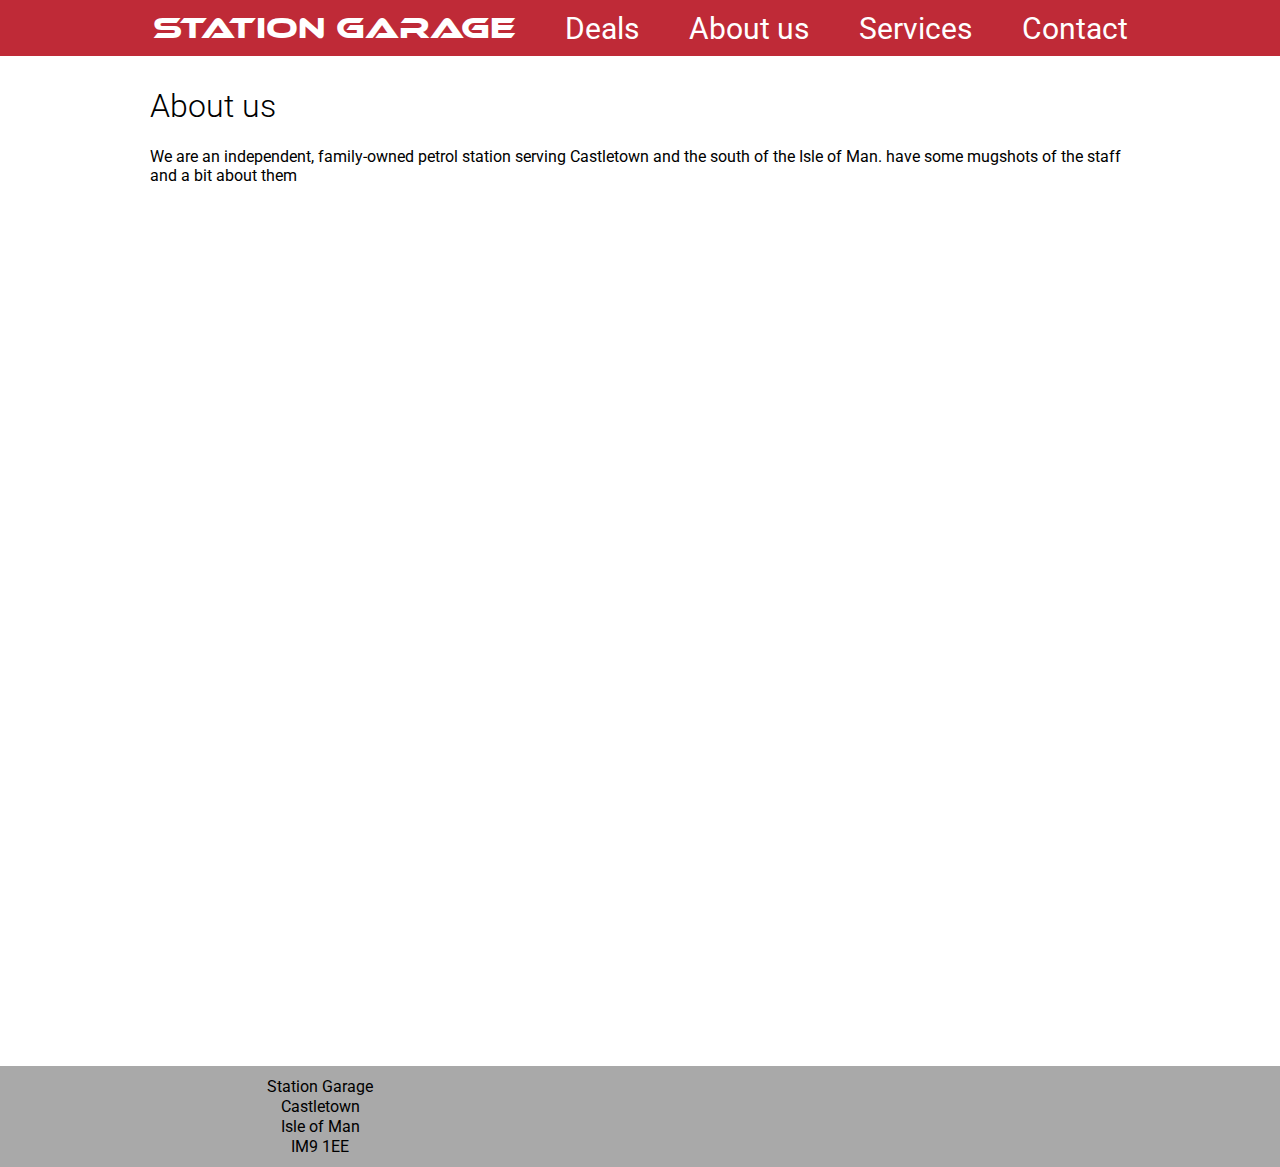
==== aboutus.html @ 43b6439f "Redesign" ====
<!DOCTYPE html>
<html lang="en">

<head>
  <meta charset="UTF-8">
  <meta name="viewport" content="width=device-width, initial-scale=1.0">
  <title>Station Garage - Homepage</title>
  <link rel="stylesheet" href="css.css">
  <script src="script.js"></script>
  <link rel="preconnect" href="https://fonts.gstatic.com">
  <link href="https://fonts.googleapis.com/css2?family=Roboto:wght@300&display=swap" rel="stylesheet">
  <link href="https://fonts.googleapis.com/css2?family=Roboto:wght@500&display=swap" rel="stylesheet">
  <link rel="stylesheet" href="https://cdnjs.cloudflare.com/ajax/libs/font-awesome/4.7.0/css/font-awesome.min.css">
</head>

<body>
  <nav>
    <div id="navwrap">
    <a class=logo href="index.html">STATION GARAGE</a>
    <ul id="links">
      <li><a href="deals.html">Deals</a></li>
      <li><a href="aboutus.html">About us</a></li>
      <li><a href="services.html">Services</a></li>
      <li><a href="contact.html">Contact</a></li>
    </ul>
  </div>
  <a href="javascript:void(0);" class="icon" onclick="Burger()">
    <i class="fa fa-bars"></i>
  </a>

  </nav>




  <div id="wrapper">
<h1>About us</h1>
We are an independent, family-owned petrol station serving Castletown and the south of the Isle of Man.


have some mugshots of the staff and a bit about them

  </div>


  <footer>
<div class="col6">
<p>Station Garage</p>
<p>Castletown</p>
<p>Isle of Man</p>
<p>IM9 1EE</p>
</div>
<div class="col6"></div>

  </footer>

</body>

</html>
---- css.css ----
@font-face {
    font-family: 'ethnocentricregular';
    src: url('ethnocentric_rg-webfont.woff2') format('woff2'),
         url('ethnocentric_rg-webfont.woff') format('woff');
    font-weight: normal;
    font-style: normal;

}


@media only screen and (max-width:1050px){ /*When the screen gets small*/
    nav ul{
        display: none;
        width: 100% !important;/*Makes the links wider for phones*/
    }
    .icon{
        display: block;
        }
    #navwrap{
        display: block  !important;/*Ensures new line between logo and links*/
        width:100% !important;   /*Makes the links wider for phones*/
    }
}
@media only screen and (min-width:1050px){/*When the screen gets big*/
    nav ul{
        display: inherit !important;

    }
    .icon{
    display: none;

    }


}

@media only screen and (max-width:650px){ /*When the screen gets smaller*/
.card{
    width: 100%!important;
}
.widecard{
    width: 100%!important;
}

 
.bigImage {
    height: 300px !important;
} 
}

@media only screen and (max-width: 1000px) {
    #wrapper{
        width: 100%;
    }}

.icon{
    float:right ;

}


.logo{
font-family: "ethnocentricregular";

}

nav{
    background-color:#BF2A37;
    font-size: 30px;
    font-family: 'Roboto', sans-serif;
    display: flex;

}

nav ul{
    list-style-type: none;
    margin: auto;
    padding: 0;     
    overflow: hidden;
    width:fit-content;

}
nav ul li{
    float: left;
}

nav a{
    text-decoration: none;
    display: block;
    color: white;
    text-align: center;
    padding: 10px 25px 10px 25px;

}

nav a:hover{
    background-color: #A62E38;;
}

nav a:visited{
    color: white;
}

#navwrap{
    width:fit-content;
    display: flex;
    margin: auto;
}


.row::after {
    content: "";
    clear: both;
    display: table;
}




body{
    margin: 0px;
    /*background-color: #A62E38;*/
    background-color: #fff;
    font-family: 'Roboto', sans-serif;
}

#wrapper{
    width: 980px;
    padding-left: 10px;
    padding-right: 10px;
    height: 1000px;
    background-color:#fff ;
    margin: auto;
    padding-top: 10px;
  /*  -webkit-box-shadow: 1px 35px 49px 7px rgba(0,0,0,0.75);
-moz-box-shadow: 1px 35px 49px 7px rgba(0,0,0,0.75);
box-shadow: 1px 35px 49px 7px rgba(0,0,0,0.75);  After researching similar websites, a different style has been chosen.  */
}

.bigImage{
    display: flex;
    justify-content: center;
    height:390px;
    overflow: hidden;
}
.bigImage img{
    flex:none;
    height: 208%;
    transform: translate(0px, -40px);

}
.menuflex{
    display:flex;
    flex-direction: row;
    flex-wrap: wrap;
    justify-content: space-around;
    margin-top: 5px;
}

.card{
    border: 1px solid;
    border-radius: 3px;
    width: 35%;
    height:600px;
    background-color:white;
    overflow: hidden;
    padding: 1px;
    justify-content: center;
}
.card img{
    width: 100%;
flex: none;
}
.cardImage{
    height:300px;
    overflow: hidden;
}
.widecard{
    border: 1px solid;
    border-radius: 3px;
    width: 60%;
    height:600px;
    background-color:white;
    overflow: hidden;
padding: 1px;
justify-content: center;

}
.widecard img{
    width: 100%;
flex: none;
transform: translate(0px,-200px);
}
.WidecardImage{
    height:400px;
    overflow: hidden;
}
.links{
    display:block;
}


footer{
    width: 100%;
    height: auto;
    background-color:darkgray;
    padding: 10px 0 10px 0;
}

footer div{
    height: inherit;
    text-align: center;
    
}
footer p{
    margin: 1px;
}
.col1 {width: 8.33%;}
.col2 {width: 16.66%;}
.col3 {width: 25%;}
.col4 {width: 33.33%;}
.col5 {width: 41.66%;}
.col6 {width: 50%;}
.col7 {width: 58.33%;}
.col8 {width: 66.66%;}
.col9 {width: 75%;}
.col10 {width: 83.33%;}
.col11 {width: 91.66%;}
.col12 {width: 100%;}

h1{
    font-weight: 300;
}
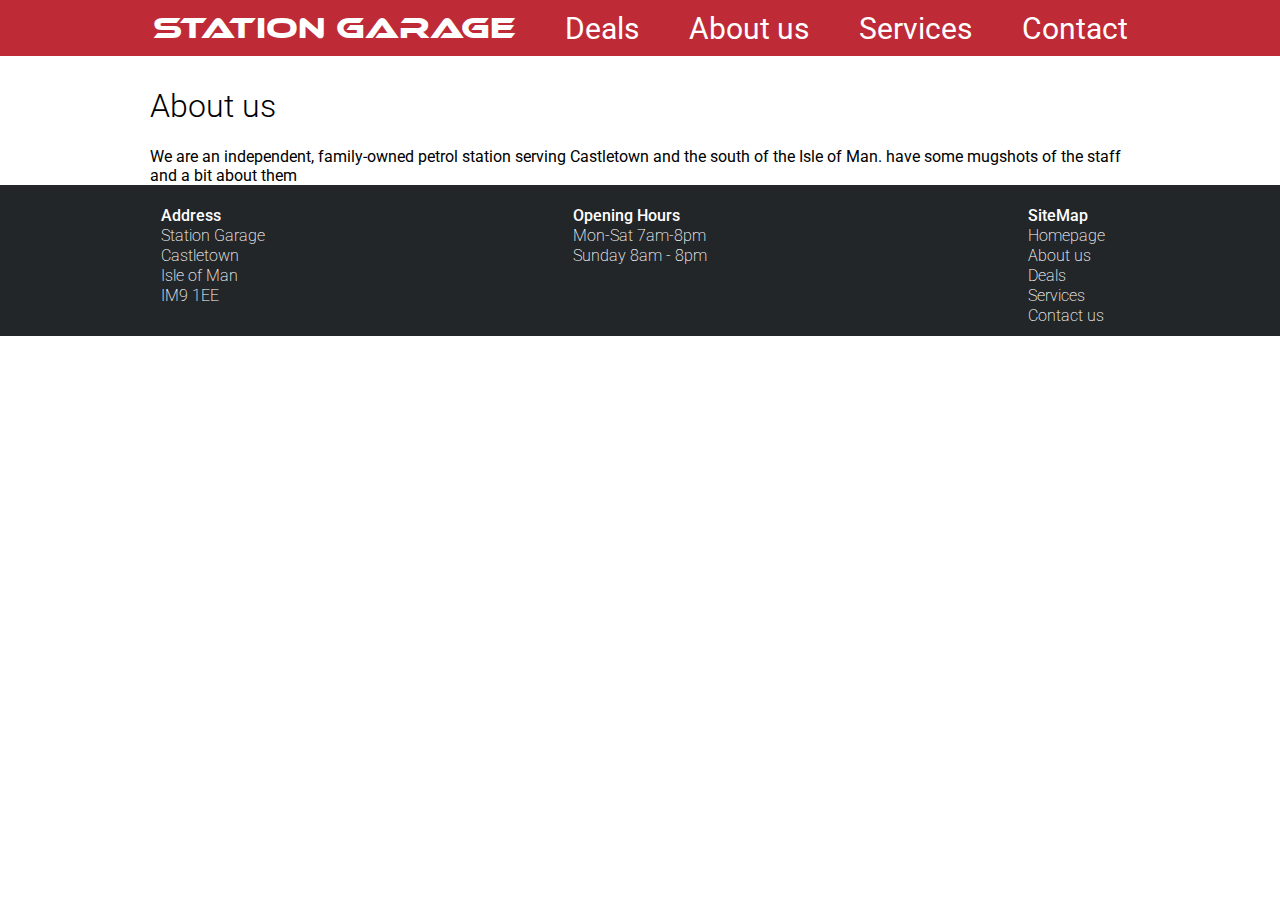
==== commit 56d4fecb: "25/03 19:55" ====
--- a/aboutus.html
+++ b/aboutus.html
@@ -30,9 +30,6 @@
 
   </nav>
 
-
-
-
   <div id="wrapper">
 <h1>About us</h1>
 We are an independent, family-owned petrol station serving Castletown and the south of the Isle of Man.
@@ -44,13 +41,33 @@
 
 
   <footer>
-<div class="col6">
-<p>Station Garage</p>
-<p>Castletown</p>
-<p>Isle of Man</p>
-<p>IM9 1EE</p>
-</div>
-<div class="col6"></div>
+    <div class="col4">
+      <div class="footText">
+        <p class="footTextBold">Address</p>
+        <p>Station Garage</p>
+        <p>Castletown</p>
+        <p>Isle of Man</p>
+        <p>IM9 1EE</p>
+      </div>
+    </div>
+    <div class="col4">
+      <div class="footText">
+        <p class="footTextBold">Opening Hours</p>
+        <p>Mon-Sat 7am-8pm</p>
+        <p>Sunday 8am - 8pm</p>
+      </div>
+    </div>
+
+    <div class="col4">
+      <div class="footText">
+        <p class="footTextBold">SiteMap</p>
+        <p><a href="index.html">Homepage</a></p>
+        <p><a href="aboutus.html">About us</a></p>
+        <p><a href="deals.html">Deals</a></p>
+        <p><a href="services.html">Services</a></p>
+        <p><a href="contact.html">Contact us</a></p>
+      </div>
+    </div>
 
   </footer>
 
--- a/css.css
+++ b/css.css
@@ -30,8 +30,6 @@
     display: none;
 
     }
-
-
 }
 
 @media only screen and (max-width:650px){ /*When the screen gets smaller*/
@@ -45,13 +43,26 @@
  
 .bigImage {
     height: 300px !important;
-} 
+}
+
+.menuflex{
+    display: block !important;
+}
+.col6{
+    width: 100% !important;
+}
+.itemCol{
+    width: 100% !important;
+}
+
 }
 
 @media only screen and (max-width: 1000px) {
     #wrapper{
-        width: 100%;
-    }}
+        width: calc(100% - 10px) !important;
+        padding: 0px !important;
+    }
+}
 
 .icon{
     float:right ;
@@ -128,13 +139,9 @@
     width: 980px;
     padding-left: 10px;
     padding-right: 10px;
-    height: 1000px;
     background-color:#fff ;
     margin: auto;
     padding-top: 10px;
-  /*  -webkit-box-shadow: 1px 35px 49px 7px rgba(0,0,0,0.75);
--moz-box-shadow: 1px 35px 49px 7px rgba(0,0,0,0.75);
-box-shadow: 1px 35px 49px 7px rgba(0,0,0,0.75);  After researching similar websites, a different style has been chosen.  */
 }
 
 .bigImage{
@@ -147,7 +154,6 @@
     flex:none;
     height: 208%;
     transform: translate(0px, -40px);
-
 }
 .menuflex{
     display:flex;
@@ -203,24 +209,38 @@
 footer{
     width: 100%;
     height: auto;
-    background-color:darkgray;
-    padding: 10px 0 10px 0;
+    background-color:#232628;
+    padding: 20px 0 10px 0;
+    display: flex;
+    color: #fff;
 }
 
 footer div{
     height: inherit;
-    text-align: center;
     
 }
 footer p{
     margin: 1px;
+}
+.footTextBold{
+    font-weight: 500;
+}
+footer a{
+    text-decoration: none;
+    color: #fff;
+    font-weight: 200;
+}
+footer a:hover{
+background-color: #3d4144;
 }
 .col1 {width: 8.33%;}
 .col2 {width: 16.66%;}
 .col3 {width: 25%;}
 .col4 {width: 33.33%;}
 .col5 {width: 41.66%;}
-.col6 {width: 50%;}
+.col6 {width: 50%;
+/* min-width: 300px; */
+}
 .col7 {width: 58.33%;}
 .col8 {width: 66.66%;}
 .col9 {width: 75%;}
@@ -228,6 +248,40 @@
 .col11 {width: 91.66%;}
 .col12 {width: 100%;}
 
+.footText{
+width: fit-content;
+margin: auto;
+font-weight: 200;
+}
 h1{
     font-weight: 300;
+}
+
+.itemCol{
+width: 50%;
+height: 15px;
+background-color: ;
+min-width: 300px;
+height: 300px;
+}
+.itemRow{
+    display: flex;
+    flex-wrap: wrap;
+   
+}
+
+.smallImage{
+    display: flex;
+    justify-content: center;
+    width: 100%;
+    height:300px;
+    overflow: hidden;
+}
+.smallImage img{
+    flex:none;
+    width: 100%;
+    height: fit-content;
+
+    /* height: 208%; */
+    /* transform: translate(0px, -40px); */
 }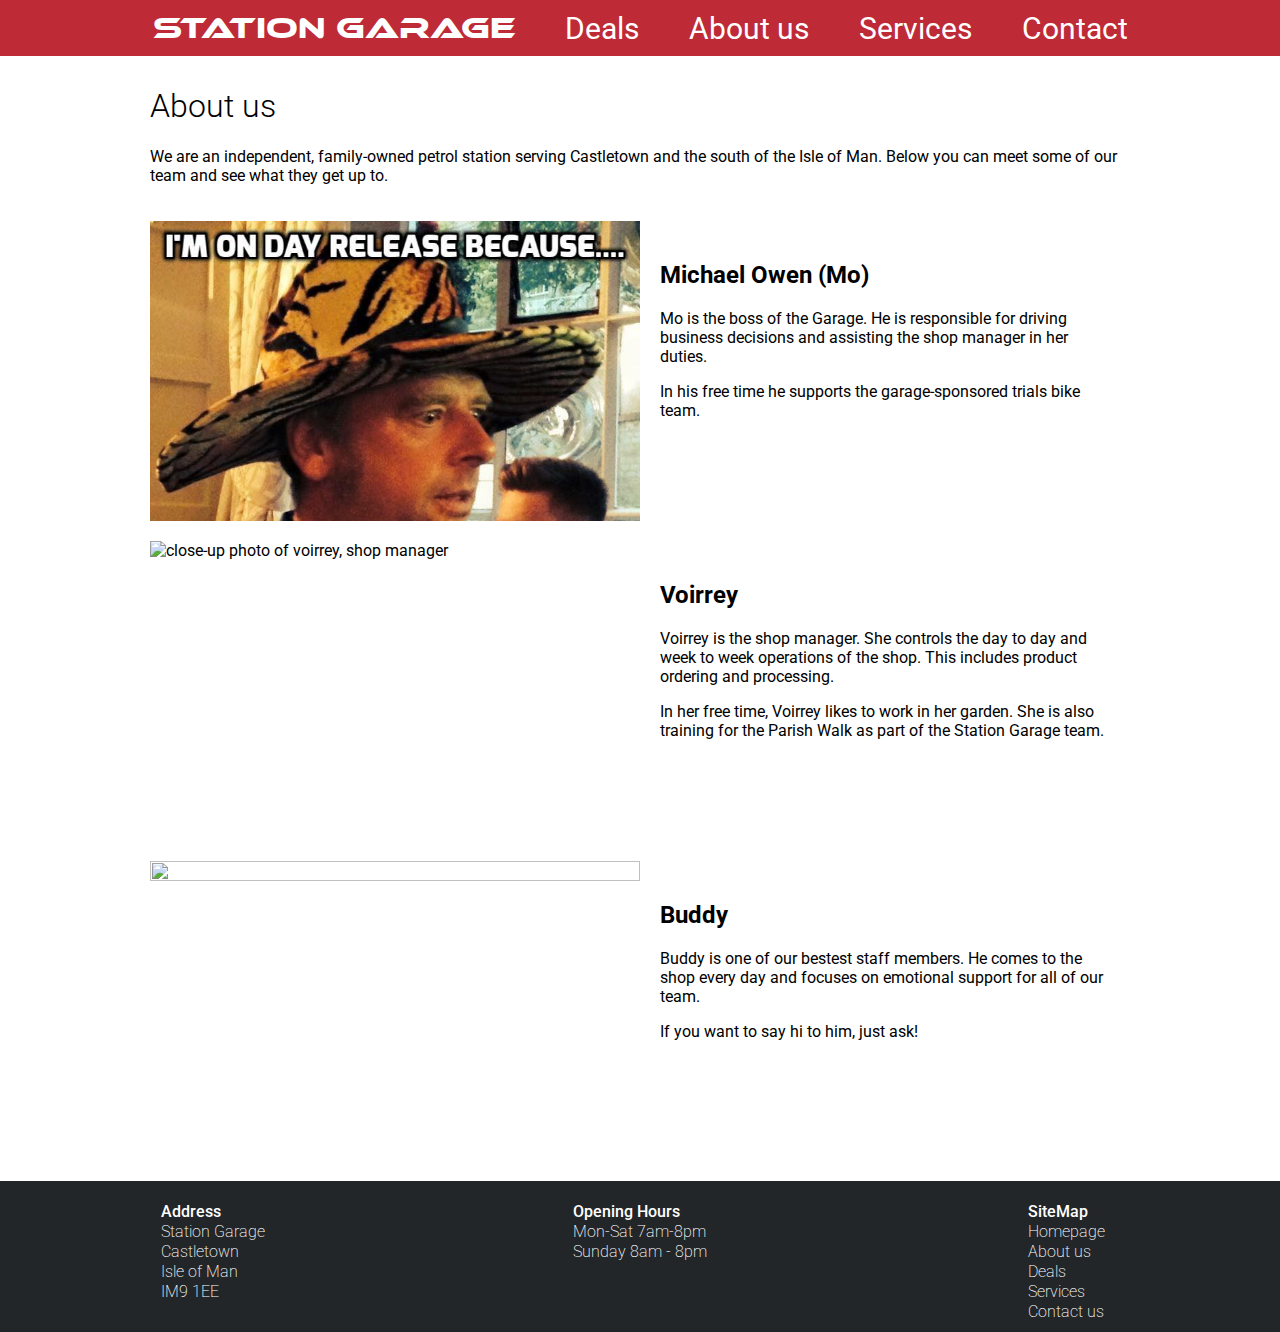
==== commit a8ab1d7e: "Finished the aboutUs page" ====
--- a/aboutus.html
+++ b/aboutus.html
@@ -5,37 +5,90 @@
   <meta charset="UTF-8">
   <meta name="viewport" content="width=device-width, initial-scale=1.0">
   <title>Station Garage - Homepage</title>
-  <link rel="stylesheet" href="css.css">
-  <script src="script.js"></script>
+  <link rel="stylesheet" href="css/css.css">
+  <script src="js/script.js"></script>
   <link rel="preconnect" href="https://fonts.gstatic.com">
-  <link href="https://fonts.googleapis.com/css2?family=Roboto:wght@300&display=swap" rel="stylesheet">
-  <link href="https://fonts.googleapis.com/css2?family=Roboto:wght@500&display=swap" rel="stylesheet">
+  <link href="https://fonts.googleapis.com/css2?family=Roboto:wght@100;300;400;500&display=swap" rel="stylesheet">
   <link rel="stylesheet" href="https://cdnjs.cloudflare.com/ajax/libs/font-awesome/4.7.0/css/font-awesome.min.css">
 </head>
 
 <body>
   <nav>
     <div id="navwrap">
-    <a class=logo href="index.html">STATION GARAGE</a>
-    <ul id="links">
-      <li><a href="deals.html">Deals</a></li>
-      <li><a href="aboutus.html">About us</a></li>
-      <li><a href="services.html">Services</a></li>
-      <li><a href="contact.html">Contact</a></li>
-    </ul>
-  </div>
-  <a href="javascript:void(0);" class="icon" onclick="Burger()">
-    <i class="fa fa-bars"></i>
-  </a>
+      <a class=logo href="index.html">STATION GARAGE</a>
+      <ul id="links">
+        <li><a href="deals.html">Deals</a></li>
+        <li><a href="aboutus.html">About us</a></li>
+        <li><a href="services.html">Services</a></li>
+        <li><a href="contact.html">Contact</a></li>
+      </ul>
+    </div>
+    <a href="javascript:void(0);" class="icon" onclick="Burger()">
+      <i class="fa fa-bars"></i>
+    </a>
 
   </nav>
 
   <div id="wrapper">
-<h1>About us</h1>
-We are an independent, family-owned petrol station serving Castletown and the south of the Isle of Man.
+    <h1>About us</h1>
+    <p>We are an independent, family-owned petrol station serving Castletown and the south of the Isle of Man. Below you can meet some of our team and see what they get up to.</p>
 
+    <div id="3itemwrap">
+      <div class="itemRow"></div>
+      <div class="itemRow">
+        <div class="itemCol">
+          <div class="smallImage">
+            <img class="height" src="images/boss.jpg" alt="wide photo of Michael Owen while trials marshalling">
+          </div>
+        </div>
+        <div class="itemCol">
+          <div class="itemColText">
+   <h2>Michael Owen (Mo)</h2>
+   <p>Mo is the boss of the Garage. He is responsible for driving business decisions and assisting the shop manager in her duties. </p>
+   <p>In his free time he supports the garage-sponsored trials bike team.</p>
+          </div>
+        </div>
 
-have some mugshots of the staff and a bit about them
+      </div>
+
+      <div class="itemRow"></div>
+
+      <div class="itemRow">
+        <div class="itemCol">
+          <div class="smallImage">
+            <img src="images/voirrey.jpg" alt="close-up photo of voirrey, shop manager">
+
+          </div>
+        </div>
+        <div class="itemCol">
+          <div class="itemColText">
+            <h2>Voirrey</h2>
+            <p>Voirrey is the shop manager. She controls the day to day and week to week operations of the shop. This includes product ordering and processing.</p>
+            <p>In her free time, Voirrey likes to work in her garden. She is also training for the Parish Walk as part of the Station Garage team.</p>
+          </div>
+        </div>
+      </div>
+      <div class="itemRow"></div>
+      <div class="itemRow">
+        <div class="itemCol">
+          <div class="smallImage">
+            <img src="images/dog.jpg" alt="">
+          </div>
+        </div>
+        <div class="itemCol">
+          <div class="itemColText">
+            <h2>Buddy</h2>
+            <p>Buddy is one of our bestest staff members. He comes to the shop every day and focuses on emotional
+              support for all of our team.</p>
+            <p>If you want to say hi to him, just ask!</p>
+          </div>
+        </div>
+      </div>
+
+      <div class="itemRow"></div>
+
+    </div>
+
 
   </div>
 
--- a/css/css.css
+++ b/css/css.css
@@ -0,0 +1,305 @@
+@font-face {
+    font-family: 'ethnocentricregular';
+    src: url('../fonts/ethnocentric_rg-webfont.woff2') format('woff2'),
+         url('../fonts/ethnocentric_rg-webfont.woff') format('woff');
+    font-weight: normal;
+    font-style: normal;
+
+}
+
+
+@media only screen and (max-width:1050px){ /*When the screen gets small*/
+    nav ul{
+        display: none;
+        width: 100% !important;/*Makes the links wider for phones*/
+    }
+    .icon{
+        display: block;
+        }
+    #navwrap{
+        display: block  !important;/*Ensures new line between logo and links*/
+        width:100% !important;   /*Makes the links wider for phones*/
+    }
+}
+@media only screen and (min-width:1050px){/*When the screen gets big*/
+    nav ul{
+        display: inherit !important;
+
+    }
+    .icon{
+    display: none;
+
+    }
+}
+
+@media only screen and (max-width:650px){ /*When the screen gets smaller*/
+.card{
+    width: 100%!important;
+}
+.widecard{
+    width: 100%!important;
+}
+
+ 
+.bigImage {
+    height: 300px !important;
+}
+
+.menuflex{
+    display: block !important;
+}
+.col6{
+    width: 100% !important;
+}
+.itemCol{
+    width: 100% !important;
+}
+
+}
+
+@media only screen and (max-width: 1000px) {
+    #wrapper{
+        width: calc(100% - 10px) !important;
+        padding: 0px !important;
+    }
+}
+
+.icon{
+    float:right ;
+
+}
+
+
+.logo{
+font-family: "ethnocentricregular";
+
+}
+
+nav{
+    background-color:#BF2A37;
+    font-size: 30px;
+    font-family: 'Roboto', sans-serif;
+    display: flex;
+
+}
+
+nav ul{
+    list-style-type: none;
+    margin: auto;
+    padding: 0;     
+    overflow: hidden;
+    width:fit-content;
+
+}
+nav ul li{
+    float: left;
+}
+
+nav a{
+    text-decoration: none;
+    display: block;
+    color: white;
+    text-align: center;
+    padding: 10px 25px 10px 25px;
+
+}
+
+nav a:hover{
+    background-color: #A62E38;;
+}
+
+nav a:visited{
+    color: white;
+}
+
+#navwrap{
+    width:fit-content;
+    display: flex;
+    margin: auto;
+}
+
+
+.row::after {
+    content: "";
+    clear: both;
+    display: table;
+}
+
+
+
+
+body{
+    margin: 0px;
+    /*background-color: #A62E38;*/
+    background-color: #fff;
+    font-family: 'Roboto', sans-serif;
+}
+
+#wrapper{
+    width: 980px;
+    padding-left: 10px;
+    padding-right: 10px;
+    background-color:#fff ;
+    margin: auto;
+    padding-top: 10px;
+}
+
+.bigImage{
+    display: flex;
+    justify-content: center;
+    height:390px;
+    overflow: hidden;
+}
+.bigImage img{
+    flex:none;
+    height: 208%;
+    transform: translate(0px, -40px);
+}
+.menuflex{
+    display:flex;
+    flex-direction: row;
+    flex-wrap: wrap;
+    justify-content: space-around;
+    margin-top: 5px;
+}
+
+.card{
+    border: 1px solid;
+    border-radius: 3px;
+    width: 35%;
+    height:600px;
+    background-color:white;
+    overflow: hidden;
+    padding: 1px;
+    justify-content: center;
+}
+.card img{
+    width: 100%;
+flex: none;
+}
+.cardImage{
+    height:300px;
+    overflow: hidden;
+}
+.widecard{
+    border: 1px solid;
+    border-radius: 3px;
+    width: 60%;
+    height:600px;
+    background-color:white;
+    overflow: hidden;
+padding: 1px;
+justify-content: center;
+
+}
+.widecard img{
+    width: 100%;
+flex: none;
+transform: translate(0px,-200px);
+}
+.WidecardImage{
+    height:400px;
+    overflow: hidden;
+}
+.links{
+    display:block;
+}
+
+
+footer{
+    width: 100%;
+    height: auto;
+    background-color:#232628;
+    padding: 20px 0 10px 0;
+    display: flex;
+    color: #fff;
+}
+
+footer div{
+    height: inherit;
+    
+}
+footer p{
+    margin: 1px;
+}
+.footTextBold{
+    font-weight: 500;
+}
+footer a{
+    text-decoration: none;
+    color: #fff;
+    font-weight: 200;
+}
+footer a:hover{
+background-color: #3d4144;
+}
+.col1 {width: 8.33%;}
+.col2 {width: 16.66%;}
+.col3 {width: 25%;}
+.col4 {width: 33.33%;}
+.col5 {width: 41.66%;}
+.col6 {width: 50%;
+/* min-width: 300px; */
+}
+.col7 {width: 58.33%;}
+.col8 {width: 66.66%;}
+.col9 {width: 75%;}
+.col10 {width: 83.33%;}
+.col11 {width: 91.66%;}
+.col12 {width: 100%;}
+
+.footText{
+width: fit-content;
+margin: auto;
+font-weight: 200;
+}
+h1{
+    font-weight: 300;
+}
+
+.itemCol{
+width: 50%;
+height: 15px;
+/* background-color: ; */
+min-width: 300px;
+height: 300px;
+}
+.itemRow{
+    display: flex;
+    flex-wrap: wrap;
+    min-height: 20px;
+   
+}
+
+.smallImage{
+    display: flex;
+    justify-content: center;
+    width: 100%;
+    height:300px;
+    overflow: hidden;
+}
+.smallImage img{
+    flex:none;
+    width: 100%;
+    height: fit-content;
+
+    /* height: 208%; */
+    /* transform: translate(0px, -40px); */
+}
+
+.itemColText{
+    padding: 20px;
+}
+
+.mapouter {
+    position: relative;
+    text-align: right;
+    height: 500px;
+    width: 100%;
+}
+.gmap_canvas {
+    overflow: hidden;
+    background: none !important;
+    height: 500px;
+    width: 100%;
+}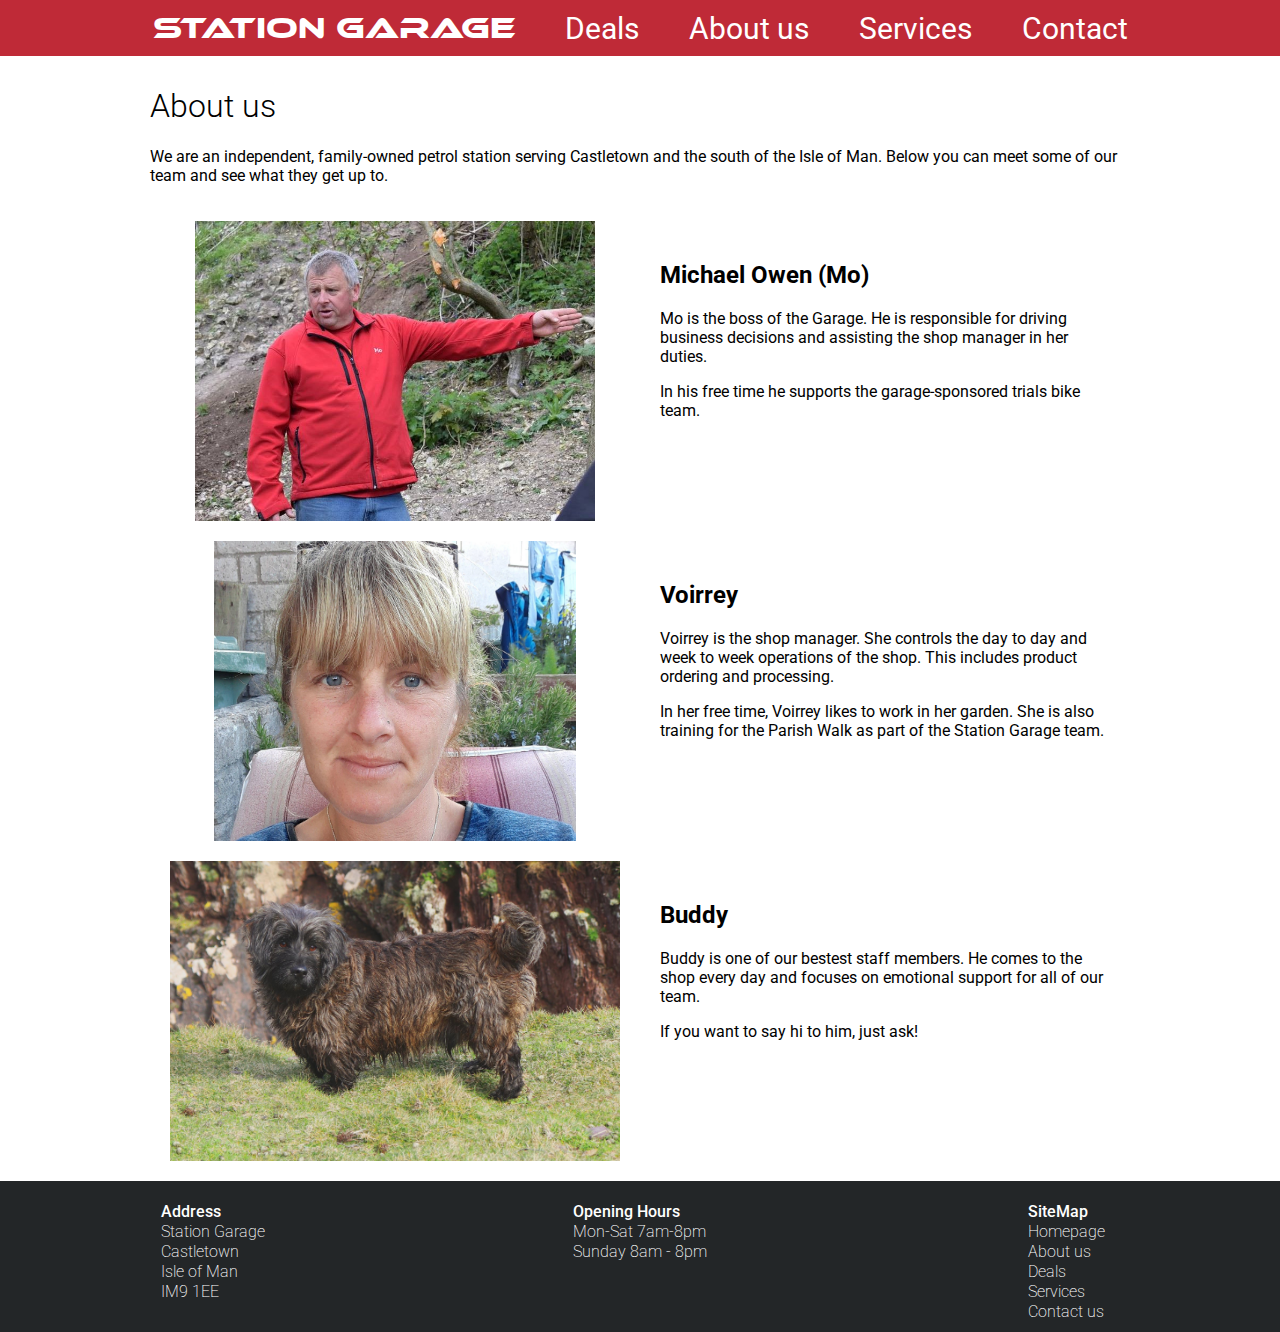
==== commit 88e77701: "Final Commit, everything complete" ====
--- a/aboutus.html
+++ b/aboutus.html
@@ -4,7 +4,7 @@
 <head>
   <meta charset="UTF-8">
   <meta name="viewport" content="width=device-width, initial-scale=1.0">
-  <title>Station Garage - Homepage</title>
+  <title>Station Garage - About us</title>
   <link rel="stylesheet" href="css/css.css">
   <script src="js/script.js"></script>
   <link rel="preconnect" href="https://fonts.gstatic.com">
@@ -13,85 +13,93 @@
 </head>
 
 <body>
-  <nav>
-    <div id="navwrap">
-      <a class=logo href="index.html">STATION GARAGE</a>
-      <ul id="links">
-        <li><a href="deals.html">Deals</a></li>
-        <li><a href="aboutus.html">About us</a></li>
-        <li><a href="services.html">Services</a></li>
-        <li><a href="contact.html">Contact</a></li>
-      </ul>
-    </div>
-    <a href="javascript:void(0);" class="icon" onclick="Burger()">
-      <i class="fa fa-bars"></i>
-    </a>
+  <header>
+    <nav>
+      <div id="navwrap">
+        <a class=logo href="index.html">STATION GARAGE</a>
+        <ul id="links">
+          <li><a href="deals.html">Deals</a></li>
+          <li><a href="aboutus.html">About us</a></li>
+          <li><a href="services.html">Services</a></li>
+          <li><a href="contact.html">Contact</a></li>
+        </ul>
+      </div>
+      <a href="javascript:void(0);" class="icon" onclick="Burger()">
+        <i class="fa fa-bars"></i>
+      </a>
+    </nav>
+  </header>
 
-  </nav>
 
-  <div id="wrapper">
-    <h1>About us</h1>
-    <p>We are an independent, family-owned petrol station serving Castletown and the south of the Isle of Man. Below you can meet some of our team and see what they get up to.</p>
+  <main>
+    <div id="wrapper">
+      <h1>About us</h1>
+      <p>We are an independent, family-owned petrol station serving Castletown and the south of the Isle of Man. Below
+        you
+        can meet some of our team and see what they get up to.</p>
 
-    <div id="3itemwrap">
-      <div class="itemRow"></div>
-      <div class="itemRow">
-        <div class="itemCol">
-          <div class="smallImage">
-            <img class="height" src="images/boss.jpg" alt="wide photo of Michael Owen while trials marshalling">
+      <div id="3itemwrap">
+        <div class="itemRow"></div>
+        <div class="itemRow">
+          <div class="itemCol">
+            <div class="smallImage">
+              <img class="height" src="images/boss.jpg" alt="wide photo of Michael Owen while trials marshalling">
+            </div>
+          </div>
+          <div class="itemCol">
+            <div class="itemColText">
+              <h2>Michael Owen (Mo)</h2>
+              <p>Mo is the boss of the Garage. He is responsible for driving business decisions and assisting the shop
+                manager in her duties. </p>
+              <p>In his free time he supports the garage-sponsored trials bike team.</p>
+            </div>
+          </div>
+
+        </div>
+
+        <div class="itemRow"></div>
+
+        <div class="itemRow">
+          <div class="itemCol">
+            <div class="smallImage">
+              <img src="images/voirrey.jpg" alt="close-up photo of voirrey, shop manager">
+
+            </div>
+          </div>
+          <div class="itemCol">
+            <div class="itemColText">
+              <h2>Voirrey</h2>
+              <p>Voirrey is the shop manager. She controls the day to day and week to week operations of the shop. This
+                includes product ordering and processing.</p>
+              <p>In her free time, Voirrey likes to work in her garden. She is also training for the Parish Walk as part
+                of the Station Garage team.</p>
+            </div>
           </div>
         </div>
-        <div class="itemCol">
-          <div class="itemColText">
-   <h2>Michael Owen (Mo)</h2>
-   <p>Mo is the boss of the Garage. He is responsible for driving business decisions and assisting the shop manager in her duties. </p>
-   <p>In his free time he supports the garage-sponsored trials bike team.</p>
+        <div class="itemRow"></div>
+        <div class="itemRow">
+          <div class="itemCol">
+            <div class="smallImage">
+              <img src="images/dog.jpg" alt="photo of buddy, a brown terrier-dashchund mix. Photo taken on grass at Langness.">
+            </div>
+          </div>
+          <div class="itemCol">
+            <div class="itemColText">
+              <h2>Buddy</h2>
+              <p>Buddy is one of our bestest staff members. He comes to the shop every day and focuses on emotional
+                support for all of our team.</p>
+              <p>If you want to say hi to him, just ask!</p>
+            </div>
           </div>
         </div>
 
+        <div class="itemRow"></div>
+
       </div>
 
-      <div class="itemRow"></div>
-
-      <div class="itemRow">
-        <div class="itemCol">
-          <div class="smallImage">
-            <img src="images/voirrey.jpg" alt="close-up photo of voirrey, shop manager">
-
-          </div>
-        </div>
-        <div class="itemCol">
-          <div class="itemColText">
-            <h2>Voirrey</h2>
-            <p>Voirrey is the shop manager. She controls the day to day and week to week operations of the shop. This includes product ordering and processing.</p>
-            <p>In her free time, Voirrey likes to work in her garden. She is also training for the Parish Walk as part of the Station Garage team.</p>
-          </div>
-        </div>
-      </div>
-      <div class="itemRow"></div>
-      <div class="itemRow">
-        <div class="itemCol">
-          <div class="smallImage">
-            <img src="images/dog.jpg" alt="">
-          </div>
-        </div>
-        <div class="itemCol">
-          <div class="itemColText">
-            <h2>Buddy</h2>
-            <p>Buddy is one of our bestest staff members. He comes to the shop every day and focuses on emotional
-              support for all of our team.</p>
-            <p>If you want to say hi to him, just ask!</p>
-          </div>
-        </div>
-      </div>
-
-      <div class="itemRow"></div>
 
     </div>
-
-
-  </div>
-
+  </main>
 
   <footer>
     <div class="col4">
--- a/css/css.css
+++ b/css/css.css
@@ -1,10 +1,9 @@
-@font-face {
+@font-face {/* logo font */
     font-family: 'ethnocentricregular';
     src: url('../fonts/ethnocentric_rg-webfont.woff2') format('woff2'),
          url('../fonts/ethnocentric_rg-webfont.woff') format('woff');
     font-weight: normal;
     font-style: normal;
-
 }
 
 
@@ -40,37 +39,29 @@
     width: 100%!important;
 }
 
- 
-.bigImage {
+.bigImage {/* the large banner image*/
     height: 300px !important;
 }
-
-.menuflex{
-    display: block !important;
-}
-.col6{
+.itemCol{/*Part of a responsive 2 col design*/
     width: 100% !important;
 }
-.itemCol{
-    width: 100% !important;
-}
-
-}
-
-@media only screen and (max-width: 1000px) {
+
+}
+
+@media only screen and (max-width: 1000px) {/*Makes the wrapper responsive*/
     #wrapper{
         width: calc(100% - 10px) !important;
         padding: 0px !important;
     }
 }
 
-.icon{
+.icon{/*Burger menu*/
     float:right ;
 
 }
 
 
-.logo{
+.logo{/*logo text*/
 font-family: "ethnocentricregular";
 
 }
@@ -94,9 +85,10 @@
 nav ul li{
     float: left;
 }
-
+a{/*Removes underlines from all links*/
+    text-decoration: none;
+}
 nav a{
-    text-decoration: none;
     display: block;
     color: white;
     text-align: center;
@@ -130,7 +122,6 @@
 
 body{
     margin: 0px;
-    /*background-color: #A62E38;*/
     background-color: #fff;
     font-family: 'Roboto', sans-serif;
 }
@@ -144,16 +135,16 @@
     padding-top: 10px;
 }
 
-.bigImage{
+.bigImage{/*large banner image container*/
     display: flex;
     justify-content: center;
     height:390px;
     overflow: hidden;
 }
-.bigImage img{
+.bigImage img{/*the image itself*/
     flex:none;
     height: 208%;
-    transform: translate(0px, -40px);
+    transform: translate(0px, -40px);/*centers the image*/
 }
 .menuflex{
     display:flex;
@@ -163,44 +154,6 @@
     margin-top: 5px;
 }
 
-.card{
-    border: 1px solid;
-    border-radius: 3px;
-    width: 35%;
-    height:600px;
-    background-color:white;
-    overflow: hidden;
-    padding: 1px;
-    justify-content: center;
-}
-.card img{
-    width: 100%;
-flex: none;
-}
-.cardImage{
-    height:300px;
-    overflow: hidden;
-}
-.widecard{
-    border: 1px solid;
-    border-radius: 3px;
-    width: 60%;
-    height:600px;
-    background-color:white;
-    overflow: hidden;
-padding: 1px;
-justify-content: center;
-
-}
-.widecard img{
-    width: 100%;
-flex: none;
-transform: translate(0px,-200px);
-}
-.WidecardImage{
-    height:400px;
-    overflow: hidden;
-}
 .links{
     display:block;
 }
@@ -226,7 +179,6 @@
     font-weight: 500;
 }
 footer a{
-    text-decoration: none;
     color: #fff;
     font-weight: 200;
 }
@@ -238,9 +190,7 @@
 .col3 {width: 25%;}
 .col4 {width: 33.33%;}
 .col5 {width: 41.66%;}
-.col6 {width: 50%;
-/* min-width: 300px; */
-}
+.col6 {width: 50%;}
 .col7 {width: 58.33%;}
 .col8 {width: 66.66%;}
 .col9 {width: 75%;}
@@ -270,8 +220,11 @@
     min-height: 20px;
    
 }
-
-.smallImage{
+.hover:hover{
+    background-color: #f2f2f2;
+}
+
+.smallImage{/*small images*/
     display: flex;
     justify-content: center;
     width: 100%;
@@ -280,13 +233,8 @@
 }
 .smallImage img{
     flex:none;
-    width: 100%;
-    height: fit-content;
-
-    /* height: 208%; */
-    /* transform: translate(0px, -40px); */
-}
-
+    
+}
 .itemColText{
     padding: 20px;
 }
@@ -302,4 +250,17 @@
     background: none !important;
     height: 500px;
     width: 100%;
+}
+.largeLink{/*the large clickable links on the homepage*/
+    display: contents;
+    
+}
+.largeLink:visited{
+    color: #000;
+}
+.list li{
+    padding: 5px 0px 5px 0px;
+}
+.fa-facebook-official{
+    color:#4267B2 ;
 }